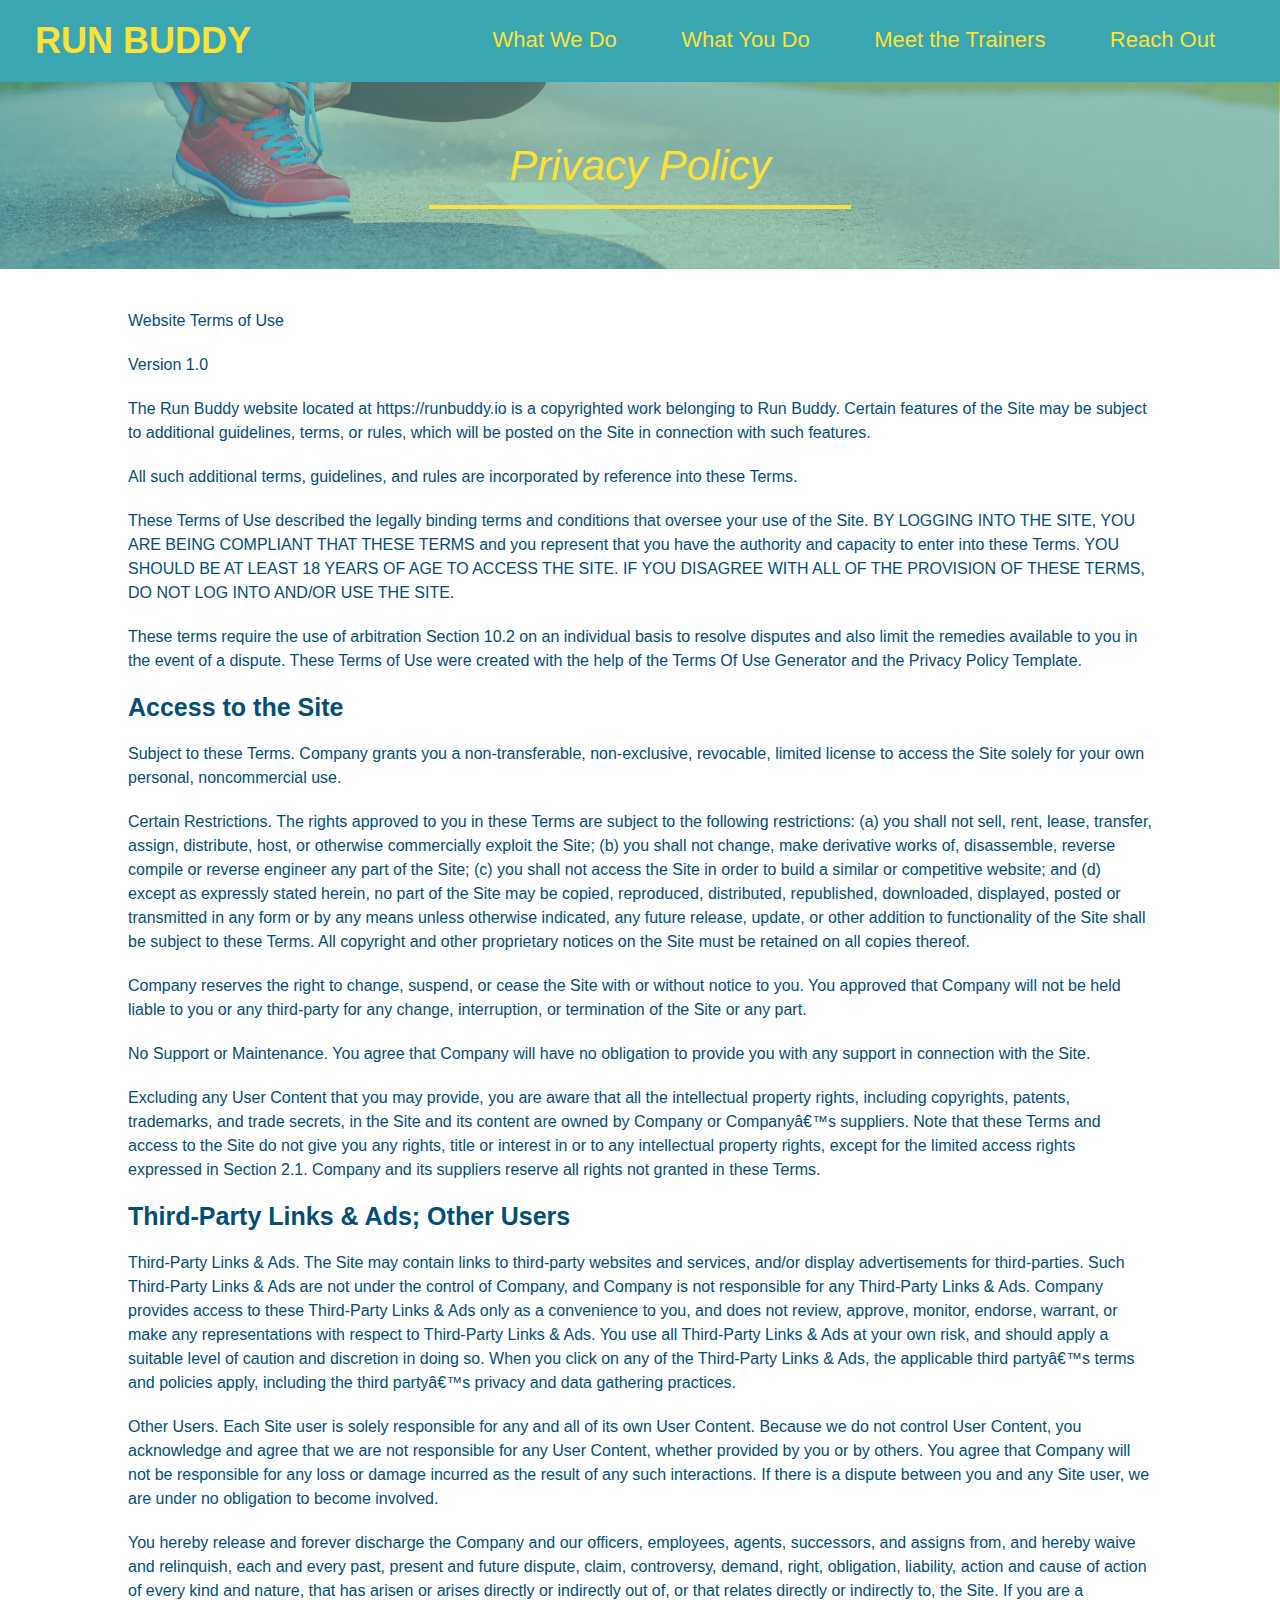
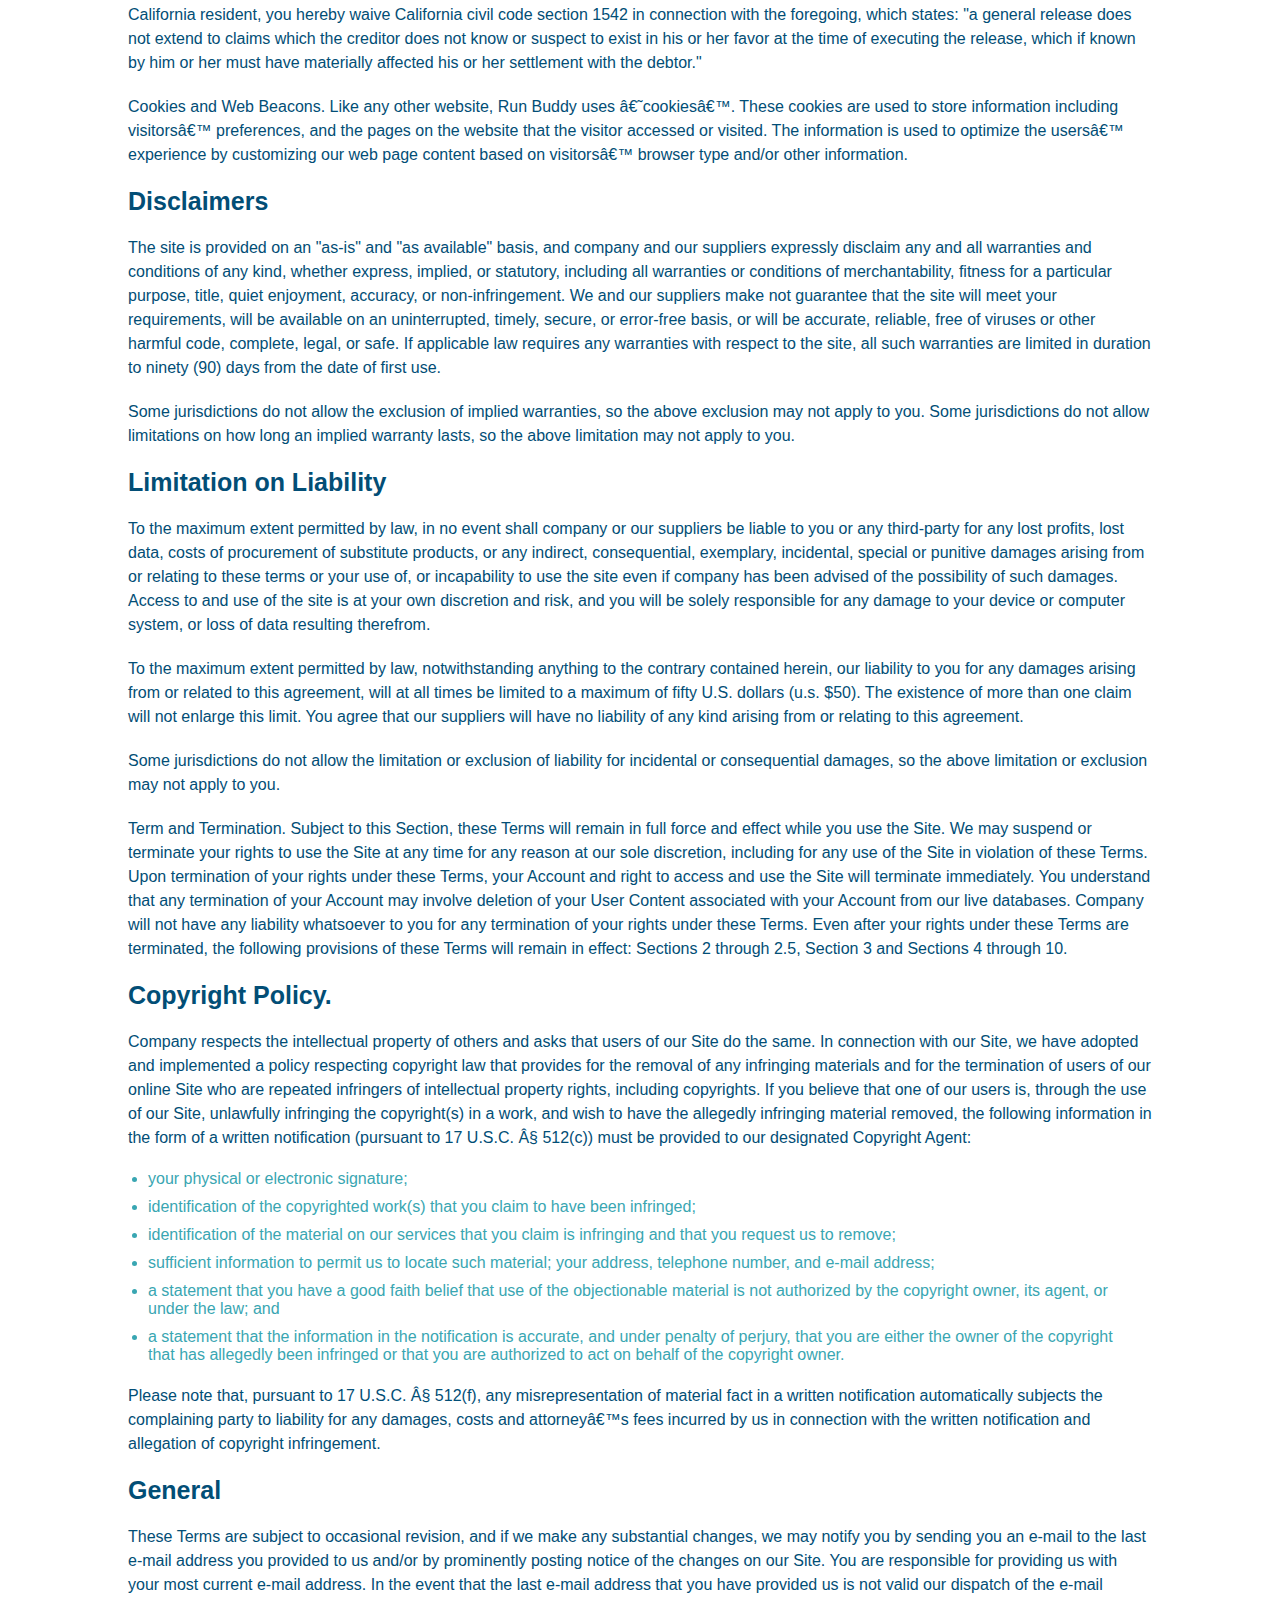
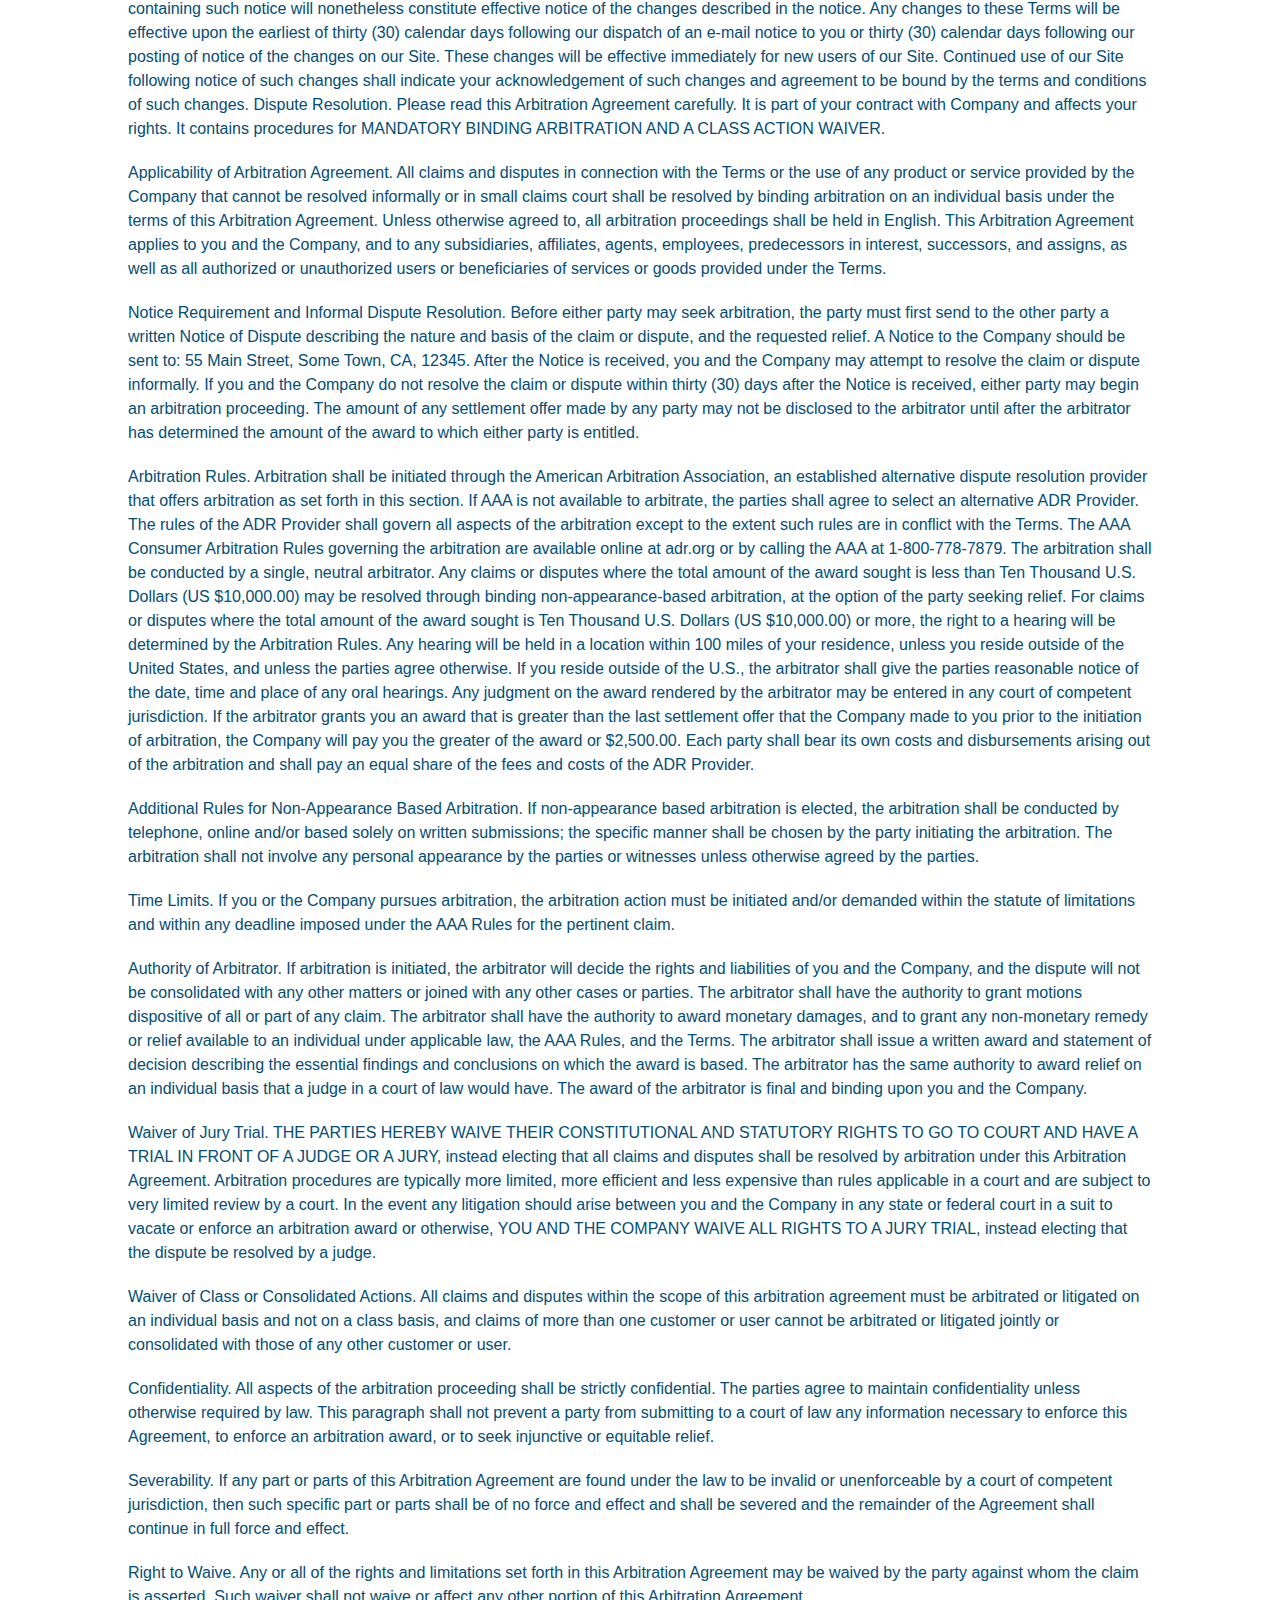
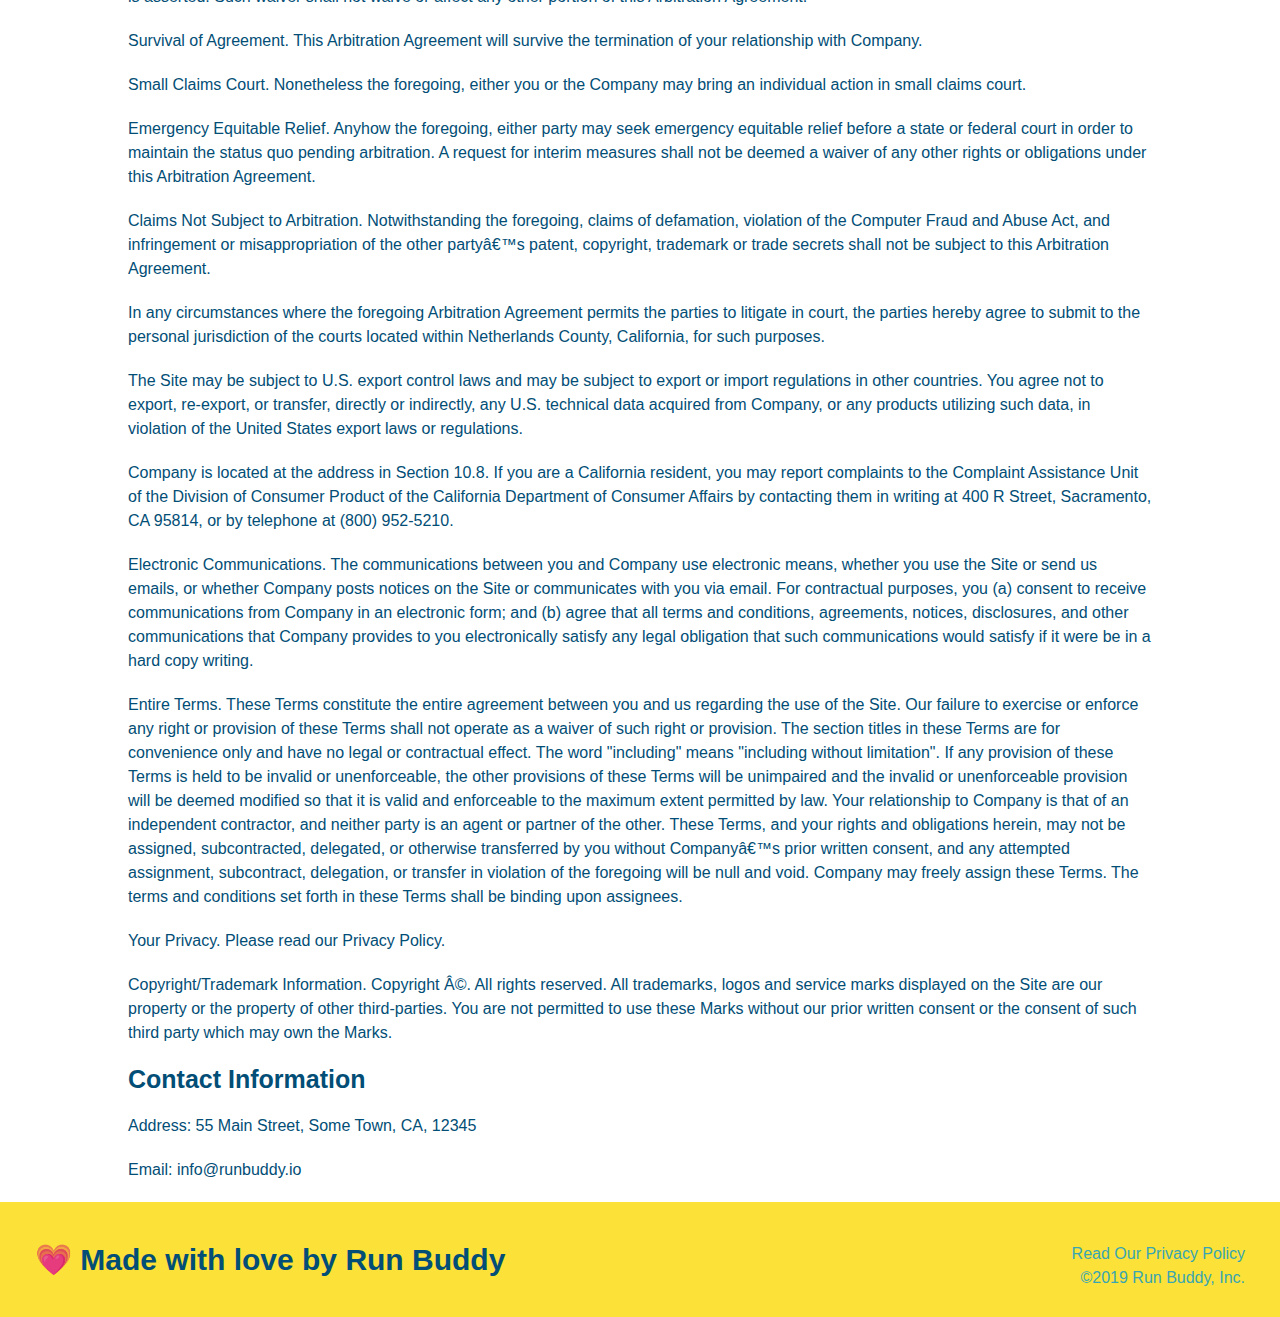
==== privacy-policy.html @ 4e54068f "privacy policy styled, added secondary-styles" ====
<!DOCTYPE html>
<html lang="en">
    <head>
        <meta charset="UTF-8" />
        <title>Privacy Policy - Run Buddy</title>
        <link rel="stylesheet" href="./assets/css/style.css" />
        <link rel="stylesheet" href="./assets/css/secondary-styles.css" />
    </head>
    <body>
        <header>
            <h1>
                <a href="index.html">RUN BUDDY</a>
            </h1>
                <nav>
                    <!--unordered list element-->
                    <ul>
                        <!--list item element-->
                        <li>
                            <!--anchor element-->
                            <a href="./index.html#What-We-Do">What We Do</a>
                        </li>
                        <li>
                            <a href="./index.html#What-You-Do">What You Do</a>
                        </li>
                        <li>
                            <a href="./index.html#Meet-The-Trainers">Meet the Trainers</a>
                        </li>
                        <li>
                            <a href="./index.html#Reach-Out">Reach Out</a>
                        </li>
                    </ul>
                    <!--Shows up weird on mobile-->
                </nav>
        </header>
        <section class="hero">
            <h2 class="page-title">
                Privacy Policy
            </h2>
        </section>
        <article class="secondary-content">
            <p>
                Website Terms of Use
              </p>
        
              <p>
                Version 1.0
              </p>
        
              <p>
                The Run Buddy website located at https://runbuddy.io is a copyrighted work belonging to Run Buddy. Certain
                features of the Site may be subject to additional guidelines, terms, or rules, which will be posted on the Site
                in connection with such features.
              </p>
        
              <p>
                All such additional terms, guidelines, and rules are incorporated by reference into these Terms.
              </p>
        
              <p>
                These Terms of Use described the legally binding terms and conditions that oversee your use of the Site. BY
                LOGGING INTO THE SITE, YOU ARE BEING COMPLIANT THAT THESE TERMS and you represent that you have the authority
                and capacity to enter into these Terms. YOU SHOULD BE AT LEAST 18 YEARS OF AGE TO ACCESS THE SITE. IF YOU
                DISAGREE WITH ALL OF THE PROVISION OF THESE TERMS, DO NOT LOG INTO AND/OR USE THE SITE.
              </p>
        
              <p>
                These terms require the use of arbitration Section 10.2 on an individual basis to resolve disputes and also
                limit the remedies available to you in the event of a dispute. These Terms of Use were created with the help of
                the Terms Of Use Generator and the Privacy Policy Template.
              </p>
        
              <h3>
                Access to the Site
              </h3>
        
              <p>
                Subject to these Terms. Company grants you a non-transferable, non-exclusive, revocable, limited license to
                access the Site solely for your own personal, noncommercial use.
              </p>
        
              <p>
                Certain Restrictions. The rights approved to you in these Terms are subject to the following restrictions: (a)
                you shall not sell, rent, lease, transfer, assign, distribute, host, or otherwise commercially exploit the Site;
                (b) you shall not change, make derivative works of, disassemble, reverse compile or reverse engineer any part of
                the Site; (c) you shall not access the Site in order to build a similar or competitive website; and (d) except
                as expressly stated herein, no part of the Site may be copied, reproduced, distributed, republished, downloaded,
                displayed, posted or transmitted in any form or by any means unless otherwise indicated, any future release,
                update, or other addition to functionality of the Site shall be subject to these Terms. All copyright and other
                proprietary notices on the Site must be retained on all copies thereof.
              </p>
        
              <p>
                Company reserves the right to change, suspend, or cease the Site with or without notice to you. You approved
                that Company will not be held liable to you or any third-party for any change, interruption, or termination of
                the Site or any part.
              </p>
        
              <p>
                No Support or Maintenance. You agree that Company will have no obligation to provide you with any support in
                connection with the Site.
              </p>
        
              <p>
                Excluding any User Content that you may provide, you are aware that all the intellectual property rights,
                including copyrights, patents, trademarks, and trade secrets, in the Site and its content are owned by Company
                or Companyâ€™s suppliers. Note that these Terms and access to the Site do not give you any rights, title or
                interest in or to any intellectual property rights, except for the limited access rights expressed in Section
                2.1. Company and its suppliers reserve all rights not granted in these Terms.
              </p>
        
              <h3>
                Third-Party Links & Ads; Other Users
              </h3>
        
              <p>
                Third-Party Links & Ads. The Site may contain links to third-party websites and services, and/or display
                advertisements for third-parties. Such Third-Party Links & Ads are not under the control of Company, and Company
                is not responsible for any Third-Party Links & Ads. Company provides access to these Third-Party Links & Ads
                only as a convenience to you, and does not review, approve, monitor, endorse, warrant, or make any
                representations with respect to Third-Party Links & Ads. You use all Third-Party Links & Ads at your own risk,
                and should apply a suitable level of caution and discretion in doing so. When you click on any of the
                Third-Party Links & Ads, the applicable third partyâ€™s terms and policies apply, including the third partyâ€™s
                privacy and data gathering practices.
              </p>
        
              <p>
                Other Users. Each Site user is solely responsible for any and all of its own User Content. Because we do not
                control User Content, you acknowledge and agree that we are not responsible for any User Content, whether
                provided by you or by others. You agree that Company will not be responsible for any loss or damage incurred as
                the result of any such interactions. If there is a dispute between you and any Site user, we are under no
                obligation to become involved.
              </p>
        
              <p>
                You hereby release and forever discharge the Company and our officers, employees, agents, successors, and
                assigns from, and hereby waive and relinquish, each and every past, present and future dispute, claim,
                controversy, demand, right, obligation, liability, action and cause of action of every kind and nature, that has
                arisen or arises directly or indirectly out of, or that relates directly or indirectly to, the Site. If you are
                a California resident, you hereby waive California civil code section 1542 in connection with the foregoing,
                which states: "a general release does not extend to claims which the creditor does not know or suspect to exist
                in his or her favor at the time of executing the release, which if known by him or her must have materially
                affected his or her settlement with the debtor."
              </p>
        
              <p>
                Cookies and Web Beacons. Like any other website, Run Buddy uses â€˜cookiesâ€™. These cookies are used to store
                information including visitorsâ€™ preferences, and the pages on the website that the visitor accessed or visited.
                The information is used to optimize the usersâ€™ experience by customizing our web page content based on visitorsâ€™
                browser type and/or other information.
              </p>
        
              <h3>
                Disclaimers
              </h3>
        
              <p>
                The site is provided on an "as-is" and "as available" basis, and company and our suppliers expressly disclaim
                any and all warranties and conditions of any kind, whether express, implied, or statutory, including all
                warranties or conditions of merchantability, fitness for a particular purpose, title, quiet enjoyment, accuracy,
                or non-infringement. We and our suppliers make not guarantee that the site will meet your requirements, will be
                available on an uninterrupted, timely, secure, or error-free basis, or will be accurate, reliable, free of
                viruses or other harmful code, complete, legal, or safe. If applicable law requires any warranties with respect
                to the site, all such warranties are limited in duration to ninety (90) days from the date of first use.
              </p>
        
              <p>
                Some jurisdictions do not allow the exclusion of implied warranties, so the above exclusion may not apply to
                you. Some jurisdictions do not allow limitations on how long an implied warranty lasts, so the above limitation
                may not apply to you.
              </p>
        
              <h3>
                Limitation on Liability
              </h3>
        
              <p>
                To the maximum extent permitted by law, in no event shall company or our suppliers be liable to you or any
                third-party for any lost profits, lost data, costs of procurement of substitute products, or any indirect,
                consequential, exemplary, incidental, special or punitive damages arising from or relating to these terms or
                your use of, or incapability to use the site even if company has been advised of the possibility of such
                damages. Access to and use of the site is at your own discretion and risk, and you will be solely responsible
                for any damage to your device or computer system, or loss of data resulting therefrom.
              </p>
        
              <p>
                To the maximum extent permitted by law, notwithstanding anything to the contrary contained herein, our liability
                to you for any damages arising from or related to this agreement, will at all times be limited to a maximum of
                fifty U.S. dollars (u.s. $50). The existence of more than one claim will not enlarge this limit. You agree that
                our suppliers will have no liability of any kind arising from or relating to this agreement.
              </p>
        
              <p>
                Some jurisdictions do not allow the limitation or exclusion of liability for incidental or consequential
                damages, so the above limitation or exclusion may not apply to you.
              </p>
        
              <p>
                Term and Termination. Subject to this Section, these Terms will remain in full force and effect while you use
                the Site. We may suspend or terminate your rights to use the Site at any time for any reason at our sole
                discretion, including for any use of the Site in violation of these Terms. Upon termination of your rights under
                these Terms, your Account and right to access and use the Site will terminate immediately. You understand that
                any termination of your Account may involve deletion of your User Content associated with your Account from our
                live databases. Company will not have any liability whatsoever to you for any termination of your rights under
                these Terms. Even after your rights under these Terms are terminated, the following provisions of these Terms
                will remain in effect: Sections 2 through 2.5, Section 3 and Sections 4 through 10.
              </p>
        
              <h3>
                Copyright Policy.
              </h3>
        
              <p>
                Company respects the intellectual property of others and asks that users of our Site do the same. In connection
                with our Site, we have adopted and implemented a policy respecting copyright law that provides for the removal
                of any infringing materials and for the termination of users of our online Site who are repeated infringers of
                intellectual property rights, including copyrights. If you believe that one of our users is, through the use of
                our Site, unlawfully infringing the copyright(s) in a work, and wish to have the allegedly infringing material
                removed, the following information in the form of a written notification (pursuant to 17 U.S.C. Â§ 512(c)) must
                be provided to our designated Copyright Agent:
              </p>
        
              <ul>
                <li>
                  your physical or electronic signature;
                </li>
                <li>
                  identification of the copyrighted work(s) that you claim to have been infringed;
                </li>
                <li>
                  identification of the material on our services that you claim is infringing and that you request us to remove;
                </li>
                <li>
                  sufficient information to permit us to locate such material; your address, telephone number, and e-mail
                  address;
                </li>
                <li>
                  a statement that you have a good faith belief that use of the objectionable material is not authorized by the
                  copyright owner, its agent, or under the law; and
                </li>
                <li>
                  a statement that the information in the notification is accurate, and under penalty of perjury, that you are
                  either the owner of the copyright that has allegedly been infringed or that you are authorized to act on
                  behalf of the copyright owner.
                </li>
              </ul>
        
              <p>
                Please note that, pursuant to 17 U.S.C. Â§ 512(f), any misrepresentation of material fact in a written
                notification automatically subjects the complaining party to liability for any damages, costs and attorneyâ€™s
                fees incurred by us in connection with the written notification and allegation of copyright infringement.
              </p>
        
              <h3>
                General
              </h3>
        
              <p>
                These Terms are subject to occasional revision, and if we make any substantial changes, we may notify you by
                sending you an e-mail to the last e-mail address you provided to us and/or by prominently posting notice of the
                changes on our Site. You are responsible for providing us with your most current e-mail address. In the event
                that the last e-mail address that you have provided us is not valid our dispatch of the e-mail containing such
                notice will nonetheless constitute effective notice of the changes described in the notice. Any changes to these
                Terms will be effective upon the earliest of thirty (30) calendar days following our dispatch of an e-mail
                notice to you or thirty (30) calendar days following our posting of notice of the changes on our Site. These
                changes will be effective immediately for new users of our Site. Continued use of our Site following notice of
                such changes shall indicate your acknowledgement of such changes and agreement to be bound by the terms and
                conditions of such changes. Dispute Resolution. Please read this Arbitration Agreement carefully. It is part of
                your contract with Company and affects your rights. It contains procedures for MANDATORY BINDING ARBITRATION AND
                A CLASS ACTION WAIVER.
              </p>
        
              <p>
                Applicability of Arbitration Agreement. All claims and disputes in connection with the Terms or the use of any
                product or service provided by the Company that cannot be resolved informally or in small claims court shall be
                resolved by binding arbitration on an individual basis under the terms of this Arbitration Agreement. Unless
                otherwise agreed to, all arbitration proceedings shall be held in English. This Arbitration Agreement applies to
                you and the Company, and to any subsidiaries, affiliates, agents, employees, predecessors in interest,
                successors, and assigns, as well as all authorized or unauthorized users or beneficiaries of services or goods
                provided under the Terms.
              </p>
        
              <p>
                Notice Requirement and Informal Dispute Resolution. Before either party may seek arbitration, the party must
                first send to the other party a written Notice of Dispute describing the nature and basis of the claim or
                dispute, and the requested relief. A Notice to the Company should be sent to: 55 Main Street, Some Town, CA,
                12345. After the Notice is received, you and the Company may attempt to resolve the claim or dispute informally.
                If you and the Company do not resolve the claim or dispute within thirty (30) days after the Notice is received,
                either party may begin an arbitration proceeding. The amount of any settlement offer made by any party may not
                be disclosed to the arbitrator until after the arbitrator has determined the amount of the award to which either
                party is entitled.
              </p>
        
              <p>
                Arbitration Rules. Arbitration shall be initiated through the American Arbitration Association, an established
                alternative dispute resolution provider that offers arbitration as set forth in this section. If AAA is not
                available to arbitrate, the parties shall agree to select an alternative ADR Provider. The rules of the ADR
                Provider shall govern all aspects of the arbitration except to the extent such rules are in conflict with the
                Terms. The AAA Consumer Arbitration Rules governing the arbitration are available online at adr.org or by
                calling the AAA at 1-800-778-7879. The arbitration shall be conducted by a single, neutral arbitrator. Any
                claims or disputes where the total amount of the award sought is less than Ten Thousand U.S. Dollars (US
                $10,000.00) may be resolved through binding non-appearance-based arbitration, at the option of the party seeking
                relief. For claims or disputes where the total amount of the award sought is Ten Thousand U.S. Dollars (US
                $10,000.00) or more, the right to a hearing will be determined by the Arbitration Rules. Any hearing will be
                held in a location within 100 miles of your residence, unless you reside outside of the United States, and
                unless the parties agree otherwise. If you reside outside of the U.S., the arbitrator shall give the parties
                reasonable notice of the date, time and place of any oral hearings. Any judgment on the award rendered by the
                arbitrator may be entered in any court of competent jurisdiction. If the arbitrator grants you an award that is
                greater than the last settlement offer that the Company made to you prior to the initiation of arbitration, the
                Company will pay you the greater of the award or $2,500.00. Each party shall bear its own costs and
                disbursements arising out of the arbitration and shall pay an equal share of the fees and costs of the ADR
                Provider.
              </p>
        
              <p>
                Additional Rules for Non-Appearance Based Arbitration. If non-appearance based arbitration is elected, the
                arbitration shall be conducted by telephone, online and/or based solely on written submissions; the specific
                manner shall be chosen by the party initiating the arbitration. The arbitration shall not involve any personal
                appearance by the parties or witnesses unless otherwise agreed by the parties.
              </p>
        
              <p>
                Time Limits. If you or the Company pursues arbitration, the arbitration action must be initiated and/or demanded
                within the statute of limitations and within any deadline imposed under the AAA Rules for the pertinent claim.
              </p>
        
              <p>
                Authority of Arbitrator. If arbitration is initiated, the arbitrator will decide the rights and liabilities of
                you and the Company, and the dispute will not be consolidated with any other matters or joined with any other
                cases or parties. The arbitrator shall have the authority to grant motions dispositive of all or part of any
                claim. The arbitrator shall have the authority to award monetary damages, and to grant any non-monetary remedy
                or relief available to an individual under applicable law, the AAA Rules, and the Terms. The arbitrator shall
                issue a written award and statement of decision describing the essential findings and conclusions on which the
                award is based. The arbitrator has the same authority to award relief on an individual basis that a judge in a
                court of law would have. The award of the arbitrator is final and binding upon you and the Company.
              </p>
        
              <p>
                Waiver of Jury Trial. THE PARTIES HEREBY WAIVE THEIR CONSTITUTIONAL AND STATUTORY RIGHTS TO GO TO COURT AND HAVE
                A TRIAL IN FRONT OF A JUDGE OR A JURY, instead electing that all claims and disputes shall be resolved by
                arbitration under this Arbitration Agreement. Arbitration procedures are typically more limited, more efficient
                and less expensive than rules applicable in a court and are subject to very limited review by a court. In the
                event any litigation should arise between you and the Company in any state or federal court in a suit to vacate
                or enforce an arbitration award or otherwise, YOU AND THE COMPANY WAIVE ALL RIGHTS TO A JURY TRIAL, instead
                electing that the dispute be resolved by a judge.
              </p>
        
              <p>
                Waiver of Class or Consolidated Actions. All claims and disputes within the scope of this arbitration agreement
                must be arbitrated or litigated on an individual basis and not on a class basis, and claims of more than one
                customer or user cannot be arbitrated or litigated jointly or consolidated with those of any other customer or
                user.
              </p>
        
              <p>
                Confidentiality. All aspects of the arbitration proceeding shall be strictly confidential. The parties agree to
                maintain confidentiality unless otherwise required by law. This paragraph shall not prevent a party from
                submitting to a court of law any information necessary to enforce this Agreement, to enforce an arbitration
                award, or to seek injunctive or equitable relief.
              </p>
        
              <p>
                Severability. If any part or parts of this Arbitration Agreement are found under the law to be invalid or
                unenforceable by a court of competent jurisdiction, then such specific part or parts shall be of no force and
                effect and shall be severed and the remainder of the Agreement shall continue in full force and effect.
              </p>
        
              <p>
                Right to Waive. Any or all of the rights and limitations set forth in this Arbitration Agreement may be waived
                by the party against whom the claim is asserted. Such waiver shall not waive or affect any other portion of this
                Arbitration Agreement.
              </p>
        
              <p>
                Survival of Agreement. This Arbitration Agreement will survive the termination of your relationship with
                Company.
              </p>
        
              <p>
                Small Claims Court. Nonetheless the foregoing, either you or the Company may bring an individual action in small
                claims court.
              </p>
        
              <p>
                Emergency Equitable Relief. Anyhow the foregoing, either party may seek emergency equitable relief before a
                state or federal court in order to maintain the status quo pending arbitration. A request for interim measures
                shall not be deemed a waiver of any other rights or obligations under this Arbitration Agreement.
              </p>
        
              <p>
                Claims Not Subject to Arbitration. Notwithstanding the foregoing, claims of defamation, violation of the
                Computer Fraud and Abuse Act, and infringement or misappropriation of the other partyâ€™s patent, copyright,
                trademark or trade secrets shall not be subject to this Arbitration Agreement.
              </p>
        
              <p>
                In any circumstances where the foregoing Arbitration Agreement permits the parties to litigate in court, the
                parties hereby agree to submit to the personal jurisdiction of the courts located within Netherlands County,
                California, for such purposes.
              </p>
        
              <p>
                The Site may be subject to U.S. export control laws and may be subject to export or import regulations in other
                countries. You agree not to export, re-export, or transfer, directly or indirectly, any U.S. technical data
                acquired from Company, or any products utilizing such data, in violation of the United States export laws or
                regulations.
              </p>
        
              <p>
                Company is located at the address in Section 10.8. If you are a California resident, you may report complaints
                to the Complaint Assistance Unit of the Division of Consumer Product of the California Department of Consumer
                Affairs by contacting them in writing at 400 R Street, Sacramento, CA 95814, or by telephone at (800) 952-5210.
              </p>
        
              <p>
                Electronic Communications. The communications between you and Company use electronic means, whether you use the
                Site or send us emails, or whether Company posts notices on the Site or communicates with you via email. For
                contractual purposes, you (a) consent to receive communications from Company in an electronic form; and (b)
                agree that all terms and conditions, agreements, notices, disclosures, and other communications that Company
                provides to you electronically satisfy any legal obligation that such communications would satisfy if it were be
                in a hard copy writing.
              </p>
        
              <p>
                Entire Terms. These Terms constitute the entire agreement between you and us regarding the use of the Site. Our
                failure to exercise or enforce any right or provision of these Terms shall not operate as a waiver of such right
                or provision. The section titles in these Terms are for convenience only and have no legal or contractual
                effect. The word "including" means "including without limitation". If any provision of these Terms is held to be
                invalid or unenforceable, the other provisions of these Terms will be unimpaired and the invalid or
                unenforceable provision will be deemed modified so that it is valid and enforceable to the maximum extent
                permitted by law. Your relationship to Company is that of an independent contractor, and neither party is an
                agent or partner of the other. These Terms, and your rights and obligations herein, may not be assigned,
                subcontracted, delegated, or otherwise transferred by you without Companyâ€™s prior written consent, and any
                attempted assignment, subcontract, delegation, or transfer in violation of the foregoing will be null and void.
                Company may freely assign these Terms. The terms and conditions set forth in these Terms shall be binding upon
                assignees.
              </p>
        
              <p>
                Your Privacy. Please read our Privacy Policy.
              </p>
        
              <p>
                Copyright/Trademark Information. Copyright Â©. All rights reserved. All trademarks, logos and service marks
                displayed on the Site are our property or the property of other third-parties. You are not permitted to use
                these Marks without our prior written consent or the consent of such third party which may own the Marks.
              </p>
        
              <h3>
                Contact Information
              </h3>
        
              <p>
                Address: 55 Main Street, Some Town, CA, 12345
              </p>
        
              <p>
                Email: info@runbuddy.io
              </p>
        </article>
        <footer>
            <h2>&#128151 Made with love by Run Buddy</h2>
            <div>Read Our Privacy Policy<br />
            &copy;2019 Run Buddy, Inc.
            </div>
        </footer>
    </body>
</html>
---- assets/css/style.css ----
* {
    margin: 0;
    padding: 0;
    box-sizing: border-box;
}

body {
    /* more on this crazy alphanumerical value in a minute! */
    color: #39a6b2;
    font-family: Arial, Helvetica, sans-serif;
}

/* apply styles to header */
header {
    padding: 20px 35px;
    background-color: #39a6b2;
}

header h1 {
    font-weight: bold;
    font-size: 36px;
    color: #fce138;
    margin: 0;
    display: inline;
}
header a {
    color: #fce138;
    text-decoration: none;
   }

header nav {
    float: right;
    margin: 7px 0;
}

header nav ul li {
    display: inline;
    }

header nav ul li a {
    margin: 0 30px;
    font-weight: lighter;
    font-size: 22px;
}

footer {
    background: #fce138;
    width: 100%;
    padding: 40px 35px;
}

footer h2 {
    display: inline;
    color: #024e76;
    font-size: 30px;
    margin: 0;
}

footer div {
    float: right;
    line-height: 1.5;
    text-align: right;
}

footer a {
    color: #024e76;
}

section {
    padding: 60px;
}

/* hero style chart*/
.hero {
    background-image: url(../images/hero-bg.jpg);
    height: 600px;
    background-size: cover;
    background-position: center;
    position: relative;
}
/* cover and center do not show up on second monitor?*/
/* hero style end*/

.hero-form {
    color: #024e76;
    background-color: #fce138;
    padding: 20px;
    width: 500px;
    border: solid 3px #024e76;
    position: absolute;
    bottom: 120px;
    right: 140px;
}

.hero-form h3 {
    font-size: 50px;
    margin: 0px;
}

.hero-form p {
    margin: 5px 0 15px 0;
}

.form-input {
    border: 1px solid #024e76;
    display: block;
    padding: 7px 15px;
    font-size: 16px;
    color: #024e76;
    width: 100%;
    margin-bottom: 15px;
}

.hero-form label {
    margin: 0px 5px;
}

.hero-form button {
    background-color: #024e76;
    color: #fce138;
    padding: 10px 20px;
    font-size: 16px;
    border: none;
}

.intro {
    text-align: center;
}

.intro p {
    line-height: 1.7;
    color: #39a6b2;
    width: 80%;
    font-size: 20px;
    margin: 0 auto;
}

.steps {
    text-align: center;
    background: #fce138;
}

.section-title {
    font-size: 55px;
    color: #024e76;
    margin-bottom: 35px;
    padding: 0 100px 20px 100px;
    border-bottom: 3px solid;
    border-color: #39a6b2;
    display: block;
}

.primary-border {
    border-color: #fce138;
    display: inline-block;
}

.secondary-border {
    border-color: #39a6b2;
    display: inline-block;
}

.steps div {
    margin-bottom: 80px;
}

.steps img {
    width: 15%;
    margin: 10px 0;
}

.steps h3 {
    color: #024e76;
    font-size: 46px;
    margin-top: 10px;
}

.steps p {
    color: #39a6b2;
    font-size: 23px;
}

.steps span {
    font-size: 38px;
}

.trainers {
    text-align: center;
}

.trainer {
    width: 900px;
    margin: 0 auto 30px auto;
    background: #024e76;
    color: #fce138;
    overflow: auto;
    }

.trainer img {
    width:35%;
    float: left;
}

.trainer-bio {
    padding: 35px;
    float: left;
    width: 65%;
}

.text-left {
    text-align: left;
}

.text-right {
    text-align: right;
}

.trainer-bio h3 {
    font-size: 32px;
    margin-bottom: 8px;
}

.trainer-bio h4 {
    font-weight: lighter;
    font-size: 26px;
    margin-bottom: 25px;
}

.trainer-bio p {
    font-size: 17px;
    line-height: 1.3;
}

.contact {
    background: #024e76;
    text-align: center;  
}

.contact h2 {
    color: #fce138;
}

.contact iframe {
    width: 400px;
    height: 400px;
}

.contact div {
    width: 410px;
    vertical-align: top;
    display: inline-block;
    text-align: left;
    margin: 30px 0 0 60px;
    color: white;
}

.contact h3 {
    color: #fce138;
    font-size: 32px;
}

.contact p, .contact address {
    margin: 20px 0;
    line-height: 1.5;
    font-size: 20px;
    font-style: normal;
}

.contact a {
    color: #fce138;
}
---- assets/css/secondary-styles.css ----
.hero {
    background-position: bottom;
    height: auto;
    text-align: center;
    margin-bottom: 40px;
}

.page-title {
    color: #fce138;
    display: inline-block;
    border-bottom: 4px solid #fce138;
    padding: 0 80px 15px 80px;
    font-weight: normal;
    font-size: 42px;
    font-style: italic;
}

.secondary-content {
    width: 80%;
    margin: auto;
    color: #024e76;

}

.secondary-content h3 {
    font-size: 25px;
    margin: 20px 0 20px 0;
}

.secondary-content p {
    font-size: 16px;
    line-height: 1.5;
    margin: 20px 0 20px 0;
}

.secondary-content ul {
    margin: 15px 20px 15px 20px;
}

.secondary-content li {
    color: #39a6b2;
    margin: 10px 0 10px 0;
}
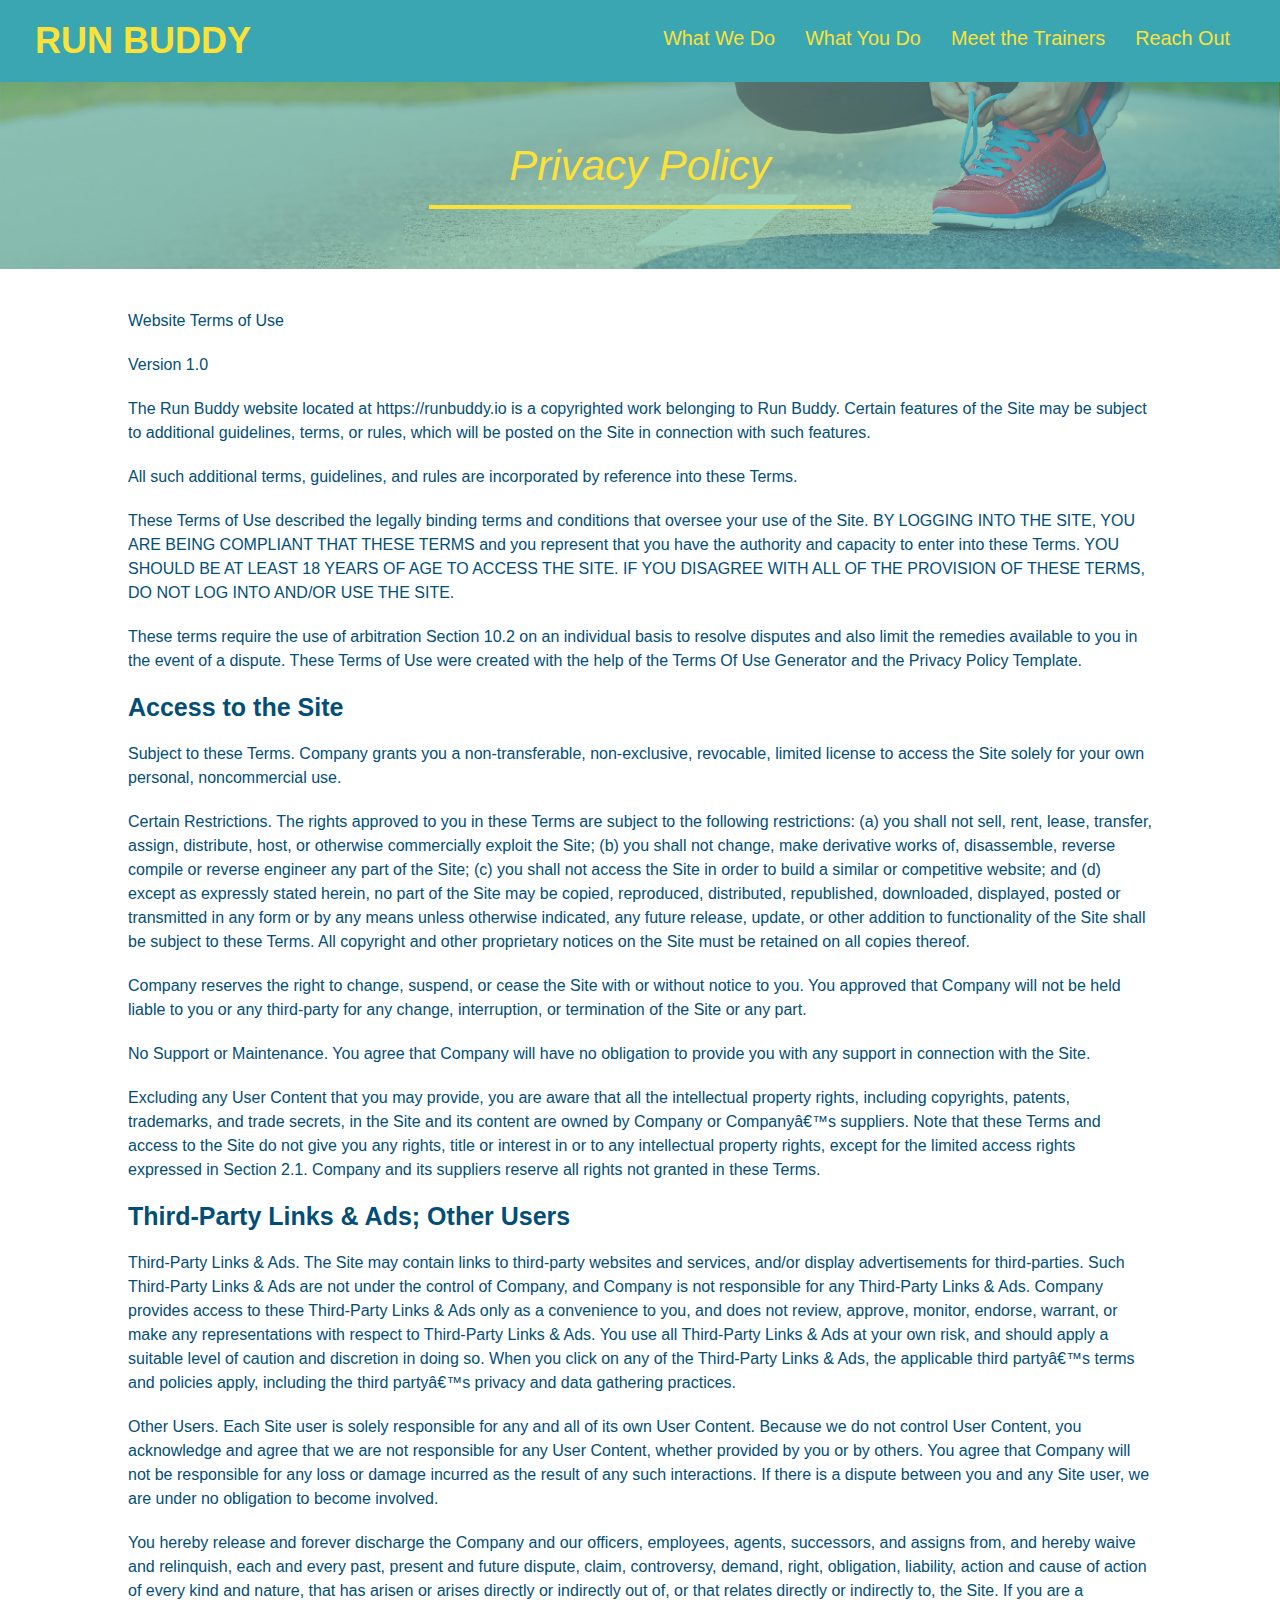
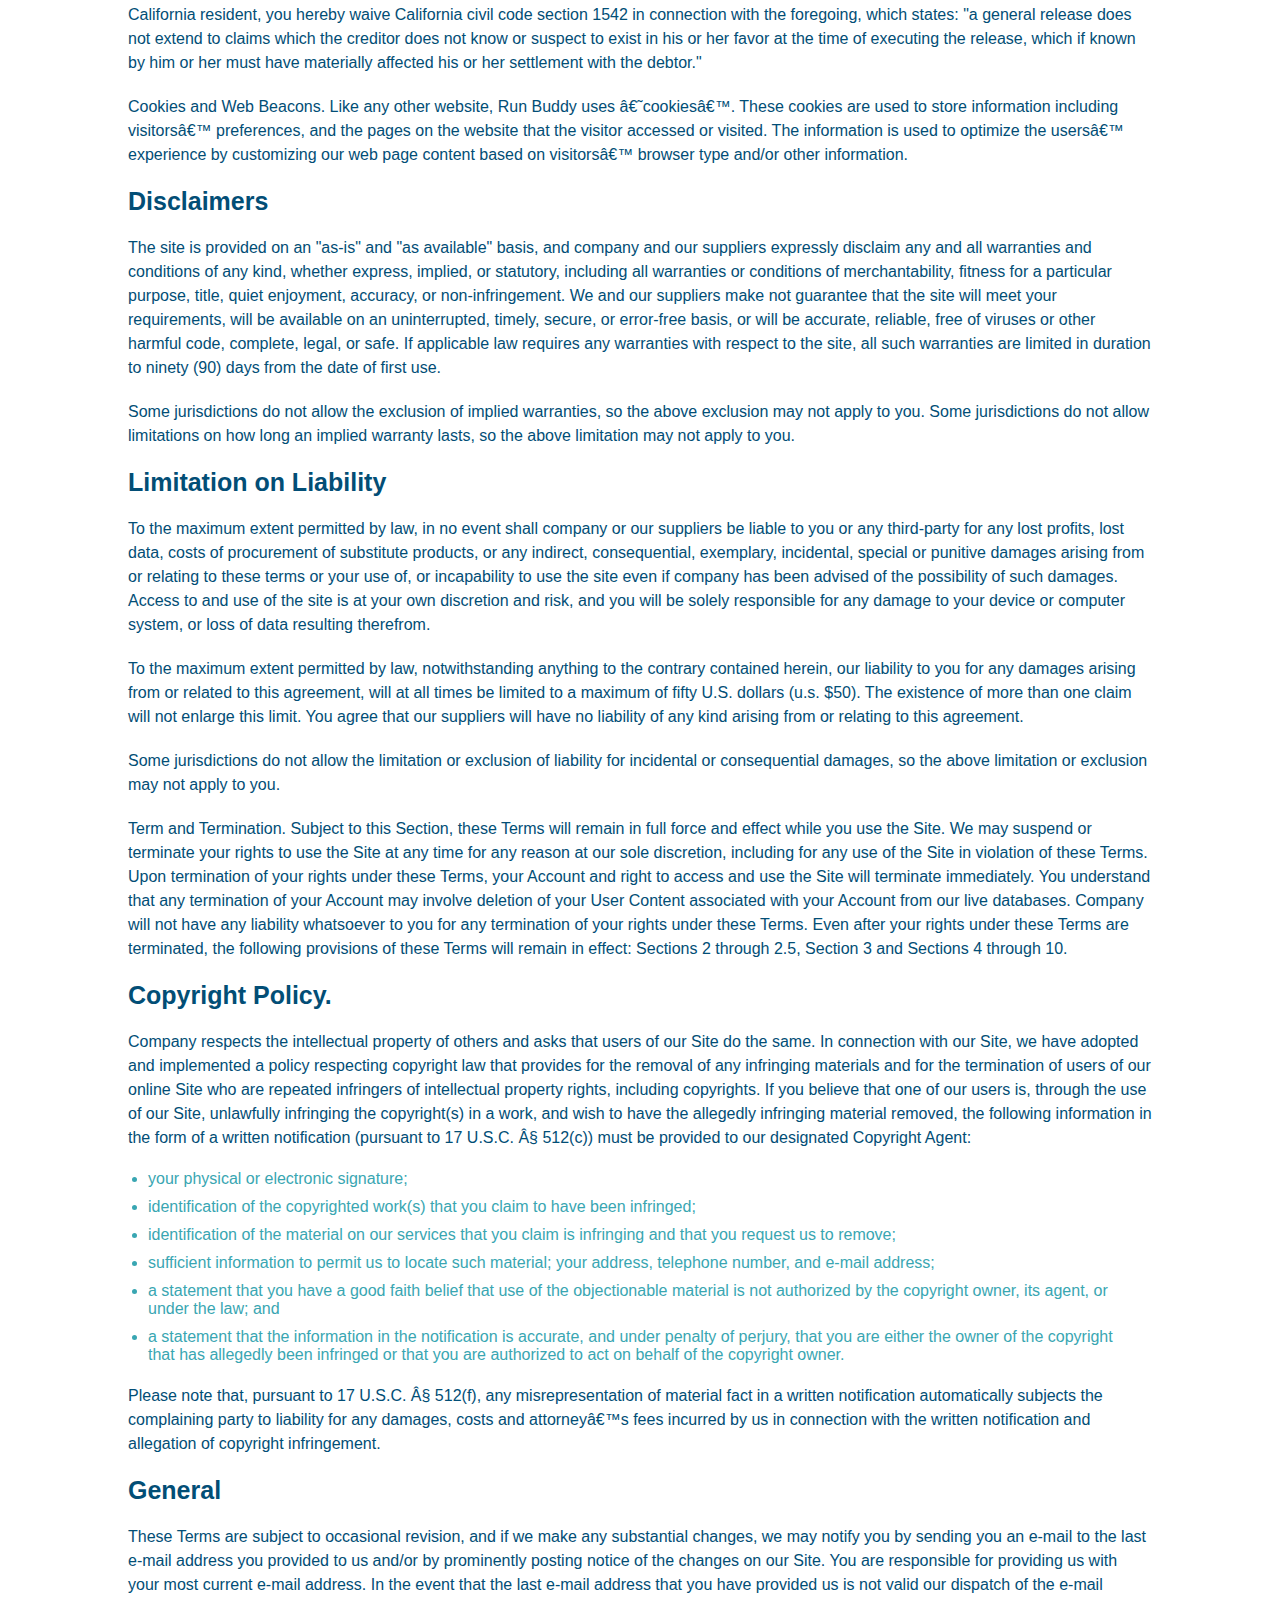
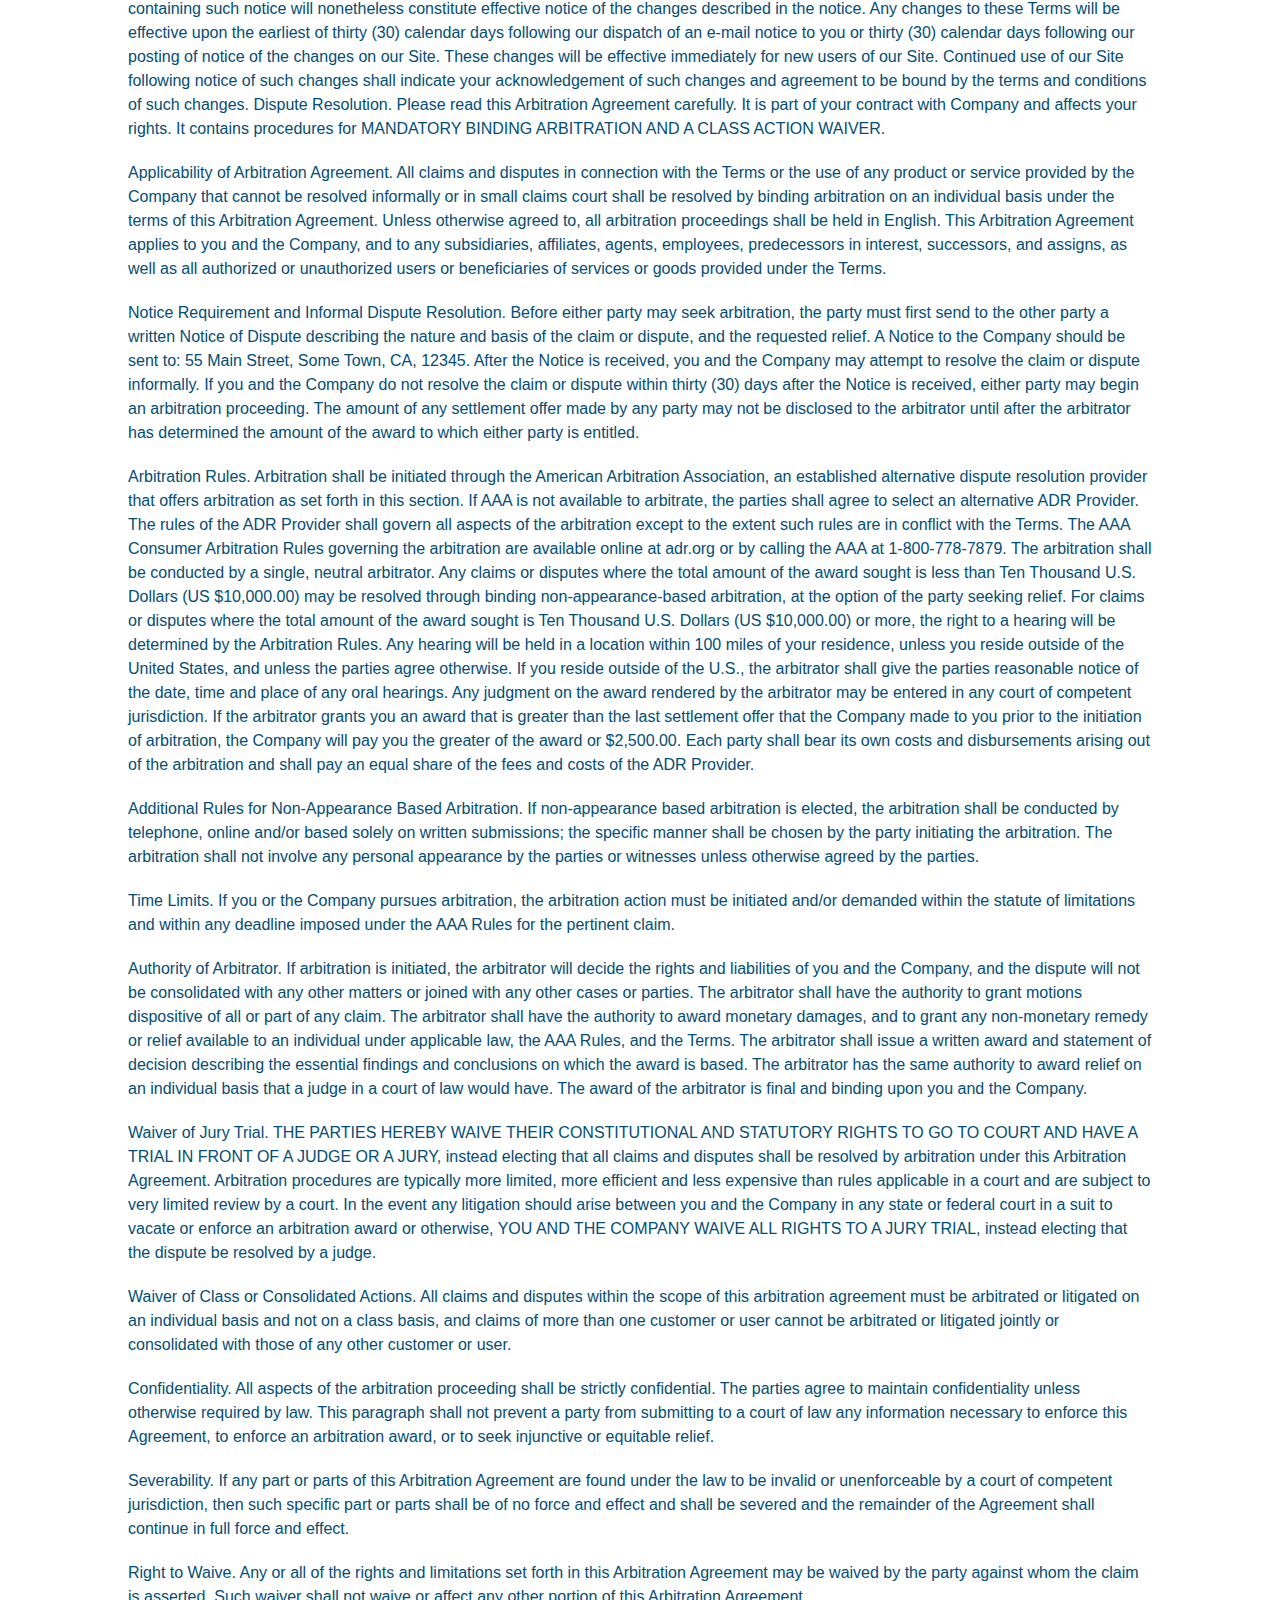
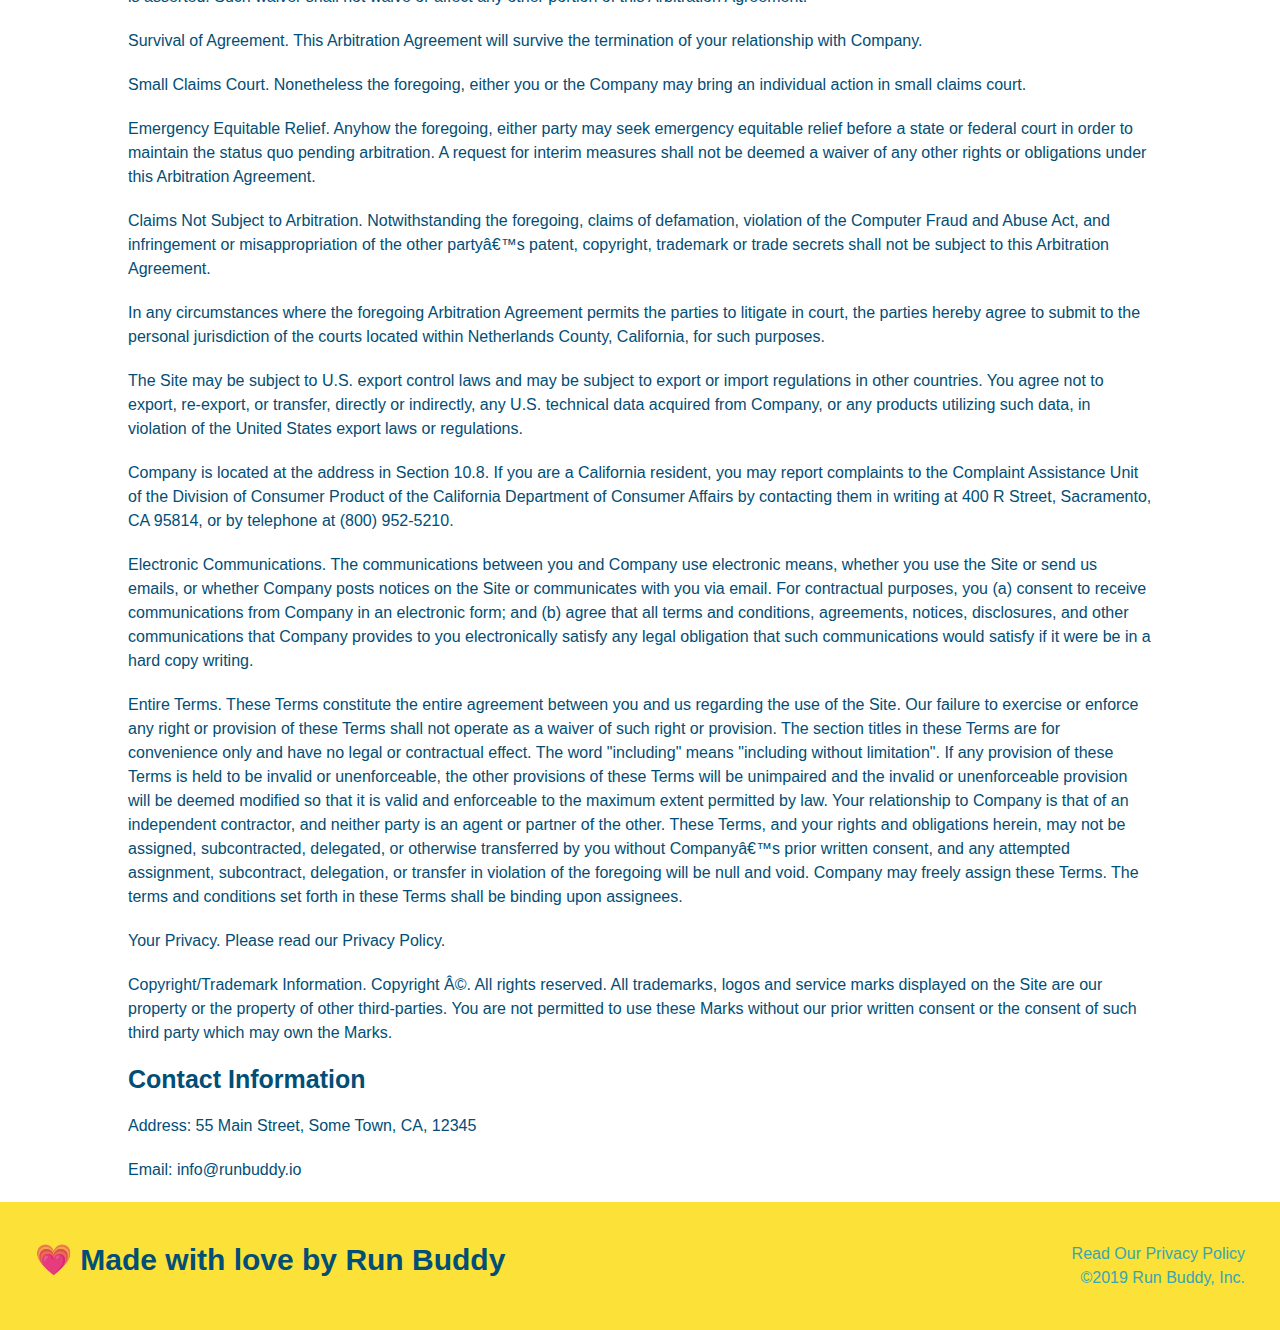
==== commit 8169814c: "added media queries to style.css, no styles added" ====
--- a/privacy-policy.html
+++ b/privacy-policy.html
@@ -1,7 +1,8 @@
 <!DOCTYPE html>
+<meta>
 <html lang="en">
     <head>
-        <meta charset="UTF-8" />
+        <meta charset="UTF-8" name="viewport" content="width=device-width initial-scale=1.0" />
         <title>Privacy Policy - Run Buddy</title>
         <link rel="stylesheet" href="./assets/css/style.css" />
         <link rel="stylesheet" href="./assets/css/secondary-styles.css" />
--- a/assets/css/style.css
+++ b/assets/css/style.css
@@ -14,6 +14,9 @@
 header {
     padding: 20px 35px;
     background-color: #39a6b2;
+    display: flex;
+    justify-content: space-between;
+    flex-wrap: wrap;
 }
 
 header h1 {
@@ -21,7 +24,6 @@
     font-size: 36px;
     color: #fce138;
     margin: 0;
-    display: inline;
 }
 header a {
     color: #fce138;
@@ -29,35 +31,41 @@
    }
 
 header nav {
-    float: right;
     margin: 7px 0;
 }
 
-header nav ul li {
-    display: inline;
-    }
+header nav ul {
+    display: flex;
+    flex-wrap: wrap;
+    justify-content: space-between;
+    align-items: center;
+    list-style: none;
+}
 
 header nav ul li a {
-    margin: 0 30px;
+    padding: 10px 15px;
     font-weight: lighter;
-    font-size: 22px;
+    font-size: 1.55vw;
 }
 
 footer {
     background: #fce138;
     width: 100%;
     padding: 40px 35px;
+    display: flex;
+    justify-content: space-between;
+    flex-wrap: wrap;
 }
 
 footer h2 {
-    display: inline;
+    
     color: #024e76;
     font-size: 30px;
     margin: 0;
 }
 
 footer div {
-    float: right;
+    
     line-height: 1.5;
     text-align: right;
 }
@@ -73,23 +81,38 @@
 /* hero style chart*/
 .hero {
     background-image: url(../images/hero-bg.jpg);
-    height: 600px;
     background-size: cover;
     background-position: center;
-    position: relative;
+    display: flex;
+    justify-content: center;
+    flex-wrap: wrap;
+    align-items: flex-start;
 }
 /* cover and center do not show up on second monitor?*/
 /* hero style end*/
 
+.hero-cta {
+    width: 35%;
+    text-align: right;
+    margin: 3.5%;
+    color: #fff;
+    font-size: 18px;
+    line-height: 1.2;
+}
+
+.hero-cta h2 {
+    font-style: italic;
+    font-size: 55px;
+    color: #fce138;
+}
+
 .hero-form {
     color: #024e76;
     background-color: #fce138;
     padding: 20px;
-    width: 500px;
-    border: solid 3px #024e76;
-    position: absolute;
-    bottom: 120px;
-    right: 140px;
+    border: solid 3px #024e76;   
+    width: 40%;
+    margin: 3.5%;
 }
 
 .hero-form h3 {
@@ -121,10 +144,6 @@
     padding: 10px 20px;
     font-size: 16px;
     border: none;
-}
-
-.intro {
-    text-align: center;
 }
 
 .intro p {
@@ -133,21 +152,22 @@
     width: 80%;
     font-size: 20px;
     margin: 0 auto;
+    text-align: center;
 }
 
 .steps {
-    text-align: center;
     background: #fce138;
 }
 
 .section-title {
-    font-size: 55px;
-    color: #024e76;
-    margin-bottom: 35px;
-    padding: 0 100px 20px 100px;
+    font-size: 48px;
+    color: #024e76;
     border-bottom: 3px solid;
     border-color: #39a6b2;
-    display: block;
+    padding-bottom: 20px;
+    text-align: center;
+    margin: 0 auto 35px auto;
+    width: 50%;
 }
 
 .primary-border {
@@ -160,97 +180,117 @@
     display: inline-block;
 }
 
-.steps div {
-    margin-bottom: 80px;
-}
-
-.steps img {
-    width: 15%;
-    margin: 10px 0;
-}
-
-.steps h3 {
+.step {
+    margin: 50px auto;
+    padding-bottom: 50px;
+    width: 80%;
+    border-bottom: 1px solid #39a6b2;
+    display: flex;
+    flex-wrap: wrap;
+    align-items: center;
+    justify-content: space-between;
+}
+
+.step h3 {
     color: #024e76;
     font-size: 46px;
-    margin-top: 10px;
-}
-
-.steps p {
+    flex: 1 30%;
+}
+
+.step-info {
+    flex: 2 70%;
+    display: flex;
+    flex-wrap: wrap;
+    align-items: center;
+}
+
+.step-img {
+    flex: 1 12%;
+    margin-right: 20px;
+}
+
+.step-img img {
+    max-width: 100%;
+}
+
+.step-text {
+    flex: 12;
+}
+
+.step-text h4 {
+    font-size: 26px;
+    line-height: 1.5;
+    color: #024e76;
+}
+
+.step-text p {
     color: #39a6b2;
-    font-size: 23px;
-}
-
-.steps span {
-    font-size: 38px;
+    font-size: 18px;
 }
 
 .trainers {
-    text-align: center;
+    display: flex;
+    width: 100%;
+    margin: 0 auto;
+    justify-content: space-around;
+    flex-wrap: wrap;
 }
 
 .trainer {
-    width: 900px;
-    margin: 0 auto 30px auto;
+    margin: 20px;
     background: #024e76;
     color: #fce138;
-    overflow: auto;
+    flex: 1;
     }
 
 .trainer img {
-    width:35%;
-    float: left;
+    width:100%;
 }
 
 .trainer-bio {
-    padding: 35px;
-    float: left;
-    width: 65%;
-}
-
-.text-left {
-    text-align: left;
-}
-
-.text-right {
-    text-align: right;
+    padding: 25px;
+    line-height: 1.3;
 }
 
 .trainer-bio h3 {
     font-size: 32px;
-    margin-bottom: 8px;
-}
+   }
 
 .trainer-bio h4 {
     font-weight: lighter;
-    font-size: 26px;
-    margin-bottom: 25px;
+    font-size: 22px;
+    margin-bottom: 15px;
 }
 
 .trainer-bio p {
     font-size: 17px;
-    line-height: 1.3;
+}
+
+.contact-info > * {
+    flex: 1;
+    margin: 15px;
 }
 
 .contact {
     background: #024e76;
-    text-align: center;  
+}
+
+.contact-info {
+    display: flex;
+    justify-content: space-between;
+    flex-wrap: wrap;
+    background: #024e76;
 }
 
 .contact h2 {
     color: #fce138;
 }
 
-.contact iframe {
-    width: 400px;
+.contact-info iframe {
     height: 400px;
 }
 
-.contact div {
-    width: 410px;
-    vertical-align: top;
-    display: inline-block;
-    text-align: left;
-    margin: 30px 0 0 60px;
+.contact-info div {
     color: white;
 }
 
@@ -262,11 +302,67 @@
 .contact p, .contact address {
     margin: 20px 0;
     line-height: 1.5;
-    font-size: 20px;
+    font-size: 16px;
     font-style: normal;
 }
 
+.contact-info input, .contact-info textarea {
+    border: 1px solid #024e76;
+    display: block;
+    padding: 7px 15px;
+    font-size: 16px;
+    color: #024e76;
+    width: 100%;
+    margin-bottom: 15px;
+    margin-top: 5px;
+}
+
+.contact-info button {
+    width: 100%;
+    border: none;
+    background: #fce138;
+    color: #024e76;
+    text-align: center;
+    padding: 15px 0;
+    font-size: 16px;
+}
+
 .contact a {
     color: #fce138;
 }
 
+.text-left {
+    text-align: left;
+}
+
+.text-right {
+    text-align: right;
+}
+
+.flex-row {
+    display: flex;
+}
+
+/* MEDIA QUERY FOR SMALLER DESKTOP SCREENS AND SMALLER */
+@media screen and (max-width: 980px) {
+    /* THIS WILL BE APPLIED ON EVERY SCREEN SMALLER THAN 980PX */
+    header h1 a {
+        
+    }
+}
+
+/* MEDIA QUERY FOR TABLETS AND SMALLER */
+@media screen and (max-width: 768px) {
+    header h1 {
+        /* THIS HEADING WILL BE APPLIED ON EVERY SCREEN BETWEEN 768PX AND 575PX */
+        
+    }
+}
+
+/* MEDIA QUERY FOR MOBILE PHONES AND SMALLER */
+@media screen and (max-width: 575px) {
+    header h1 {
+        /* THIS WILL BE APPLIED TO ANY SCREEN SMALLER THAN 575PX */
+        
+    }
+}